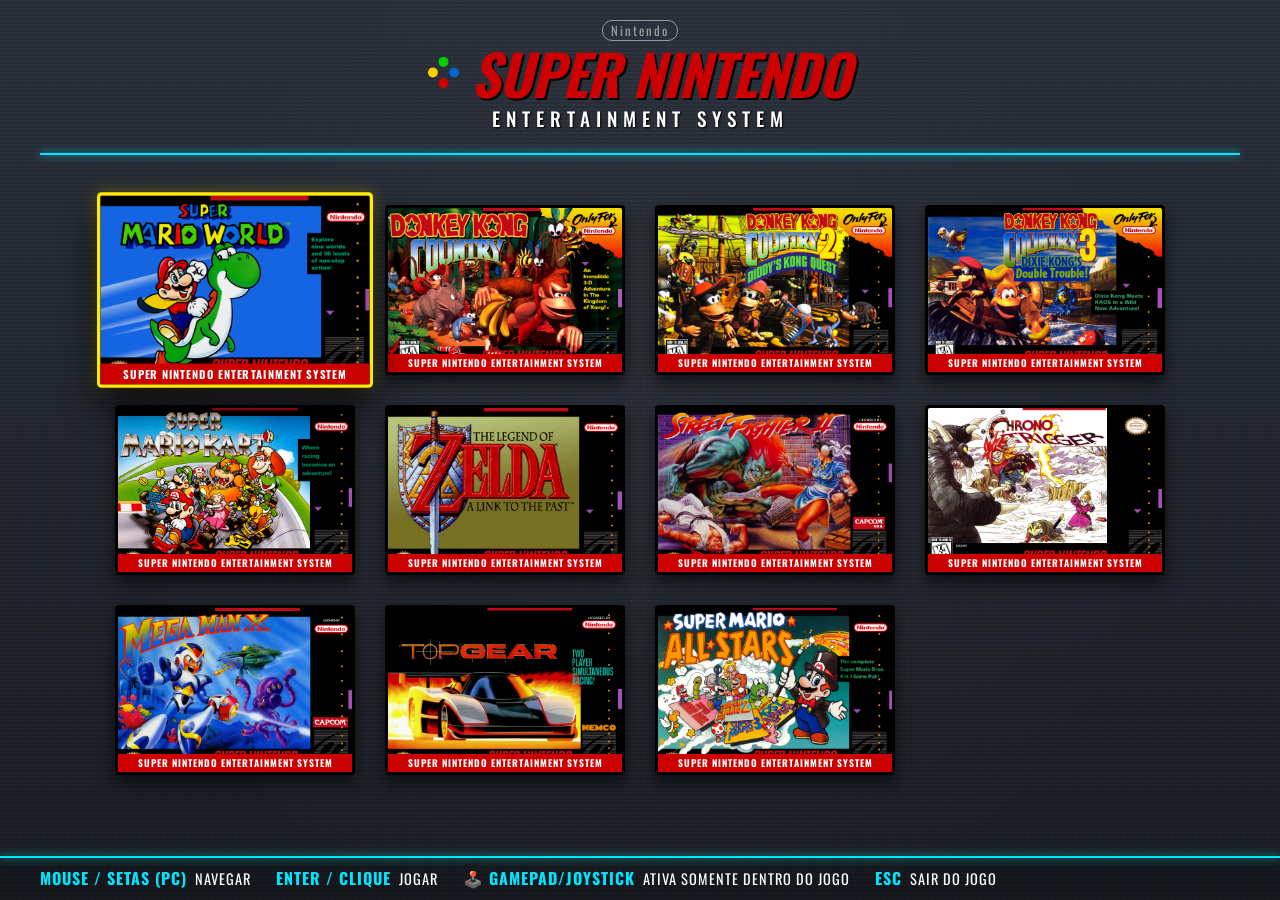
==== index.html @ e6d2308b "Emulador" ====
<!DOCTYPE html>
<html lang="pt-br">
<head>
    <meta charset="UTF-8">
    <meta name="viewport" content="width=device-width, initial-scale=1.0">
    <title>SNES Classic UI</title>
    <link rel="preconnect" href="https://fonts.googleapis.com">
    <link rel="preconnect" href="https://fonts.gstatic.com" crossorigin>
    <link href="https://fonts.googleapis.com/css2?family=Oswald:wght@400;500;700&display=swap" rel="stylesheet">
    <link rel="stylesheet" href="style.css">
</head>
<body>
    <div class="background-effects">
        <div class="scanlines"></div>
    </div>

    <header class="top-bar">
        <div class="logo-container">
            <span class="logo-nintendo">Nintendo</span>
            <div class="logo-main">
                <div class="logo-snes-dots">
                    <span class="dot green"></span>
                    <span class="dot blue"></span>
                    <span class="dot yellow"></span>
                    <span class="dot red"></span>
                </div>
                <h1>SUPER NINTENDO</h1>
            </div>
            <p class="logo-sub">ENTERTAINMENT SYSTEM</p>
        </div>
        <div class="divider-line"></div>
    </header>

    <main class="game-area">
        <div id="game-grid" class="game-grid"></div>
    </main>

    <footer class="bottom-bar">
        <div class="divider-line bottom-line"></div>
        <div class="controls-guide">
            <span><kbd>MOUSE / SETAS (PC)</kbd> NAVEGAR</span>
            <span><kbd>ENTER / CLIQUE</kbd> JOGAR</span>
            <span><kbd>🕹️ GAMEPAD/JOYSTICK</kbd> ATIVA SOMENTE DENTRO DO JOGO</span>
            <span><kbd>ESC</kbd> SAIR DO JOGO</span>
        </div>
    </footer>

    <div id="emulator-modal" class="hidden">
        <div style="width:100%;height:100%;max-width:100%">
            <div id="game"></div>
        </div>
    </div>

    <!-- EmulatorJS Scripts -->
    <script>
        EJS_player = '#game';
        EJS_core = 'snes';
        // EJS_gameUrl will be set dynamically in script.js
        EJS_pathtodata = 'https://cdn.emulatorjs.org/stable/data/';
        EJS_startOnLoaded = true; // Inicia o jogo direto, pulando o botão azul
    </script>
    <script src="https://cdn.emulatorjs.org/stable/data/loader.js"></script>
    
    <script src="script.js"></script>
</body>
</html>
---- style.css ----
:root {
    --bg-color-top: #2b313c;
    --bg-color-bottom: #1a1e24;
    --line-color: #00e5ff;
    --yellow-select: #ffea00;
    --red-snes: #cc0000;
    --text-color: #ffffff;
    --font-main: 'Oswald', sans-serif;
}

* {
    box-sizing: border-box;
    margin: 0;
    padding: 0;
}

body {
    background: linear-gradient(180deg, var(--bg-color-top) 0%, var(--bg-color-bottom) 100%);
    color: var(--text-color);
    font-family: var(--font-main);
    height: 100vh;
    overflow: hidden;
    display: flex;
    flex-direction: column;
}

body.hide-cursor {
    cursor: none;
}

.background-effects {
    position: absolute;
    top: 0; left: 0; right: 0; bottom: 0;
    pointer-events: none;
    z-index: -1;
    background: radial-gradient(circle at center, rgba(255,255,255,0.03) 0%, transparent 70%);
}

.scanlines {
    width: 100%;
    height: 100%;
    background: linear-gradient(rgba(18, 16, 16, 0) 50%, rgba(0, 0, 0, 0.1) 50%), linear-gradient(90deg, rgba(255, 0, 0, 0.03), rgba(0, 255, 0, 0.01), rgba(0, 0, 255, 0.03));
    background-size: 100% 4px, 6px 100%;
    z-index: 100;
    position: absolute;
    pointer-events: none;
}

/* Header & Logos */
.top-bar {
    padding: 20px 40px 10px;
    position: relative;
    text-align: center;
}

.logo-container {
    display: flex;
    flex-direction: column;
    align-items: center;
    justify-content: center;
    margin-bottom: 20px;
}

.logo-nintendo {
    font-size: 0.8rem;
    color: #999;
    letter-spacing: 2px;
    border: 1px solid #999;
    padding: 0px 8px;
    border-radius: 10px;
    margin-bottom: -10px;
    background: var(--bg-color-top);
    z-index: 2;
}

.logo-main {
    display: flex;
    align-items: center;
    gap: 15px;
}

.logo-snes-dots {
    display: grid;
    grid-template-columns: 10px 10px;
    grid-template-rows: 10px 10px;
    gap: 5px;
    transform: rotate(45deg);
}
.dot { border-radius: 50%; width: 10px; height: 10px; }
.dot.green { background: #00cc00; }
.dot.blue { background: #0066cc; }
.dot.yellow { background: #ffcc00; }
.dot.red { background: #cc0000; }

.logo-main h1 {
    font-size: 3.5rem;
    font-style: italic;
    color: var(--red-snes);
    font-weight: 700;
    letter-spacing: -1px;
    text-shadow: 2px 2px 0px #000;
}

.logo-sub {
    font-size: 1.2rem;
    letter-spacing: 6px;
    color: #fff;
    font-weight: 500;
    margin-top: -10px;
    text-shadow: 1px 1px 2px #000;
}

.divider-line {
    height: 2px;
    background: var(--line-color);
    box-shadow: 0 0 8px var(--line-color);
    width: 100%;
}

/* Game Area */
.game-area {
    flex-grow: 1;
    display: flex;
    align-items: flex-start;
    justify-content: center;
    padding: 0 50px;
    overflow-y: auto;
    overflow-x: hidden;
    /* Hide scrollbar */
    -ms-overflow-style: none;  
    scrollbar-width: none;  
}

.game-area::-webkit-scrollbar { 
    display: none; 
}

.game-grid {
    display: grid;
    grid-template-columns: repeat(auto-fit, 240px);
    justify-content: center;
    gap: 30px;
    width: 100%;
    max-width: 1600px;
    padding: 40px 20px 80px 20px;
}

/* Game Card */
.game-card {
    width: 240px;
    height: 170px;
    border: 3px solid transparent;
    border-radius: 4px;
    cursor: pointer;
    transition: transform 0.2s cubic-bezier(0.25, 1, 0.5, 1), border-color 0.2s;
    display: flex;
    flex-direction: column;
    position: relative;
    box-shadow: 0 8px 16px rgba(0,0,0,0.6);
    background: #000;
}

.game-card img {
    width: 100%;
    height: 100%;
    object-fit: cover;
    border-radius: 2px;
}

.game-card .snes-label {
    position: absolute;
    bottom: 0;
    left: 0;
    width: 100%;
    background: var(--red-snes);
    color: #fff;
    font-size: 0.6rem;
    font-weight: 700;
    text-align: center;
    padding: 2px 0;
    letter-spacing: 1px;
}

.game-card:hover, .game-card.active {
    transform: scale(1.15);
    border-color: var(--yellow-select);
    z-index: 10;
    box-shadow: 0 15px 30px rgba(0,0,0,0.8), 0 0 15px rgba(255, 234, 0, 0.3);
}

.game-card .game-title {
    display: none; 
}

/* Footer / Bottom Bar */
.bottom-bar {
    padding: 10px 40px;
    display: flex;
    justify-content: space-between;
    align-items: center;
    position: relative;
    font-size: 0.9rem;
    background: rgba(0,0,0,0.2);
    flex-wrap: wrap; /* Allows the clock to wrap if needed */
    gap: 15px;
}

.bottom-line {
    position: absolute;
    top: 0; left: 0; right: 0;
}

.controls-guide {
    display: flex;
    flex-wrap: wrap; /* Makes the buttons wrap on mobile */
    gap: 15px 25px;
    align-items: center;
    justify-content: center; /* Center them when they wrap */
}

.controls-guide span {
    display: flex;
    align-items: center;
    gap: 8px;
    letter-spacing: 1px;
}

.controls-guide kbd {
    color: var(--line-color);
    font-family: inherit;
    font-weight: 700;
    font-size: 1rem;
}

.time-display {
    font-size: 1.1rem;
    font-weight: 500;
    letter-spacing: 1px;
}

/* Emulator Modal Placeholder */
#emulator-modal {
    position: fixed;
    top: 0; left: 0; width: 100%; height: 100%;
    background: #000;
    z-index: 9999;
}
#emulator-modal.hidden {
    display: none;
}
.btn-close {
    position: absolute;
    top: 20px; right: 20px;
    padding: 10px 20px;
    background: #cc0000; color: white;
    border: 2px solid white; cursor: pointer;
    font-family: var(--font-main);
    z-index: 100;
}
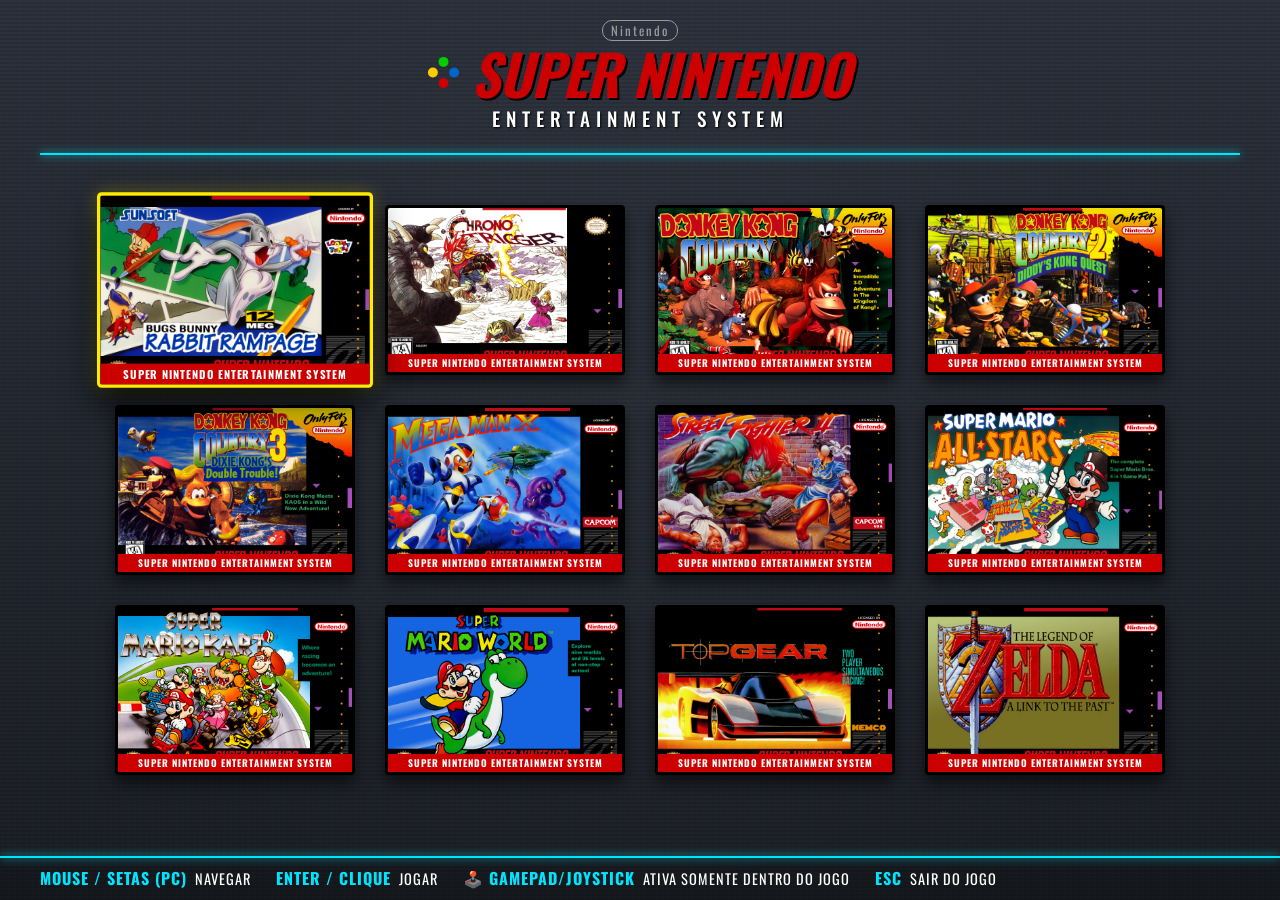
==== commit c9549955: "feat: Add favicon and update page title." ====
--- a/index.html
+++ b/index.html
@@ -3,7 +3,8 @@
 <head>
     <meta charset="UTF-8">
     <meta name="viewport" content="width=device-width, initial-scale=1.0">
-    <title>SNES Classic UI</title>
+    <title>SNES Nostalgia</title>
+    <link rel="icon" type="image/x-icon" href="favicon.ico">
     <link rel="preconnect" href="https://fonts.googleapis.com">
     <link rel="preconnect" href="https://fonts.gstatic.com" crossorigin>
     <link href="https://fonts.googleapis.com/css2?family=Oswald:wght@400;500;700&display=swap" rel="stylesheet">
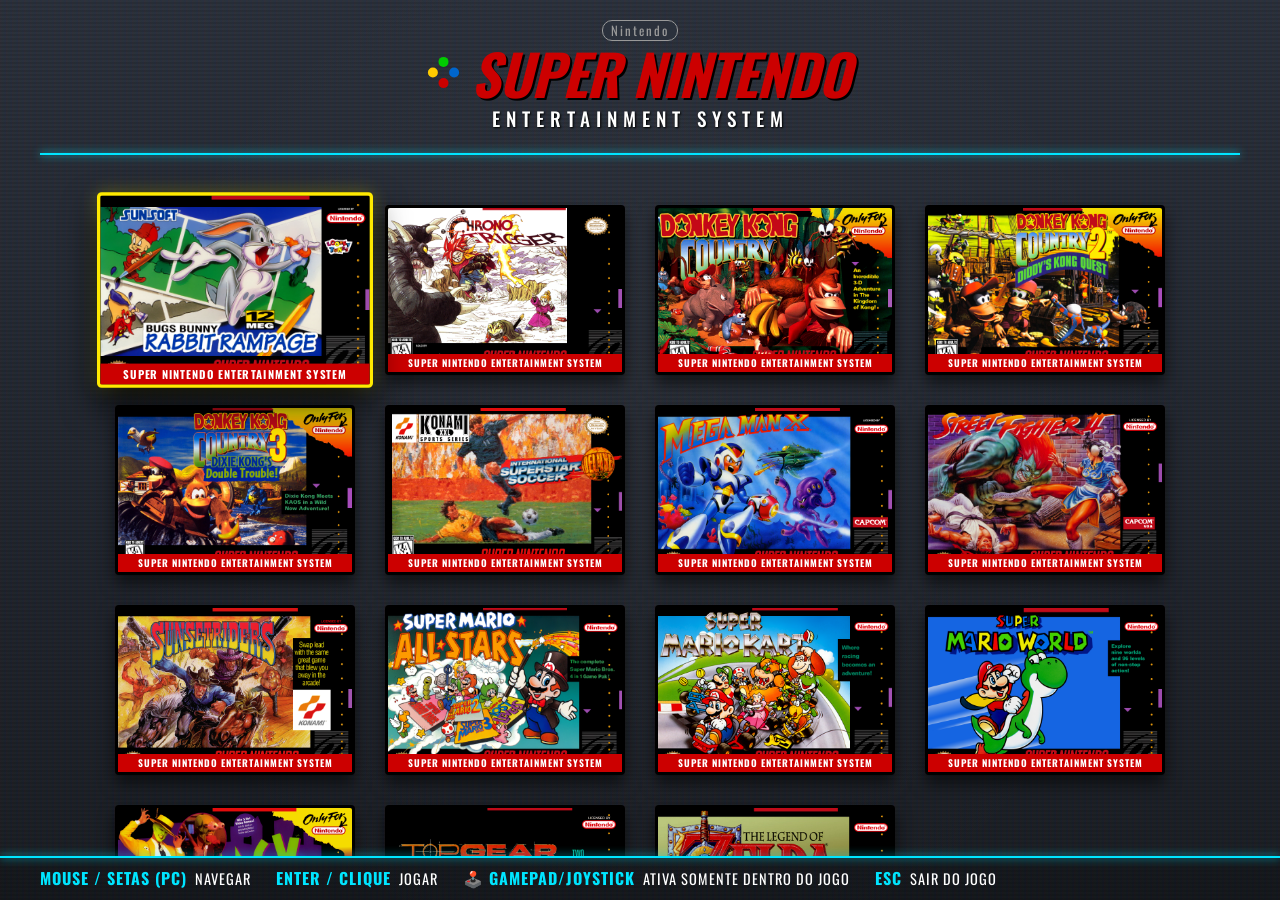
==== commit b1c452c4: "chore: add cache busting version parameter to stylesheet and script imports" ====
--- a/index.html
+++ b/index.html
@@ -8,7 +8,7 @@
     <link rel="preconnect" href="https://fonts.googleapis.com">
     <link rel="preconnect" href="https://fonts.gstatic.com" crossorigin>
     <link href="https://fonts.googleapis.com/css2?family=Oswald:wght@400;500;700&display=swap" rel="stylesheet">
-    <link rel="stylesheet" href="style.css">
+    <link rel="stylesheet" href="style.css?v=2">
 </head>
 <body>
     <div class="background-effects">
@@ -62,6 +62,6 @@
     </script>
     <script src="https://cdn.emulatorjs.org/stable/data/loader.js"></script>
     
-    <script src="script.js"></script>
+    <script src="script.js?v=2"></script>
 </body>
 </html>
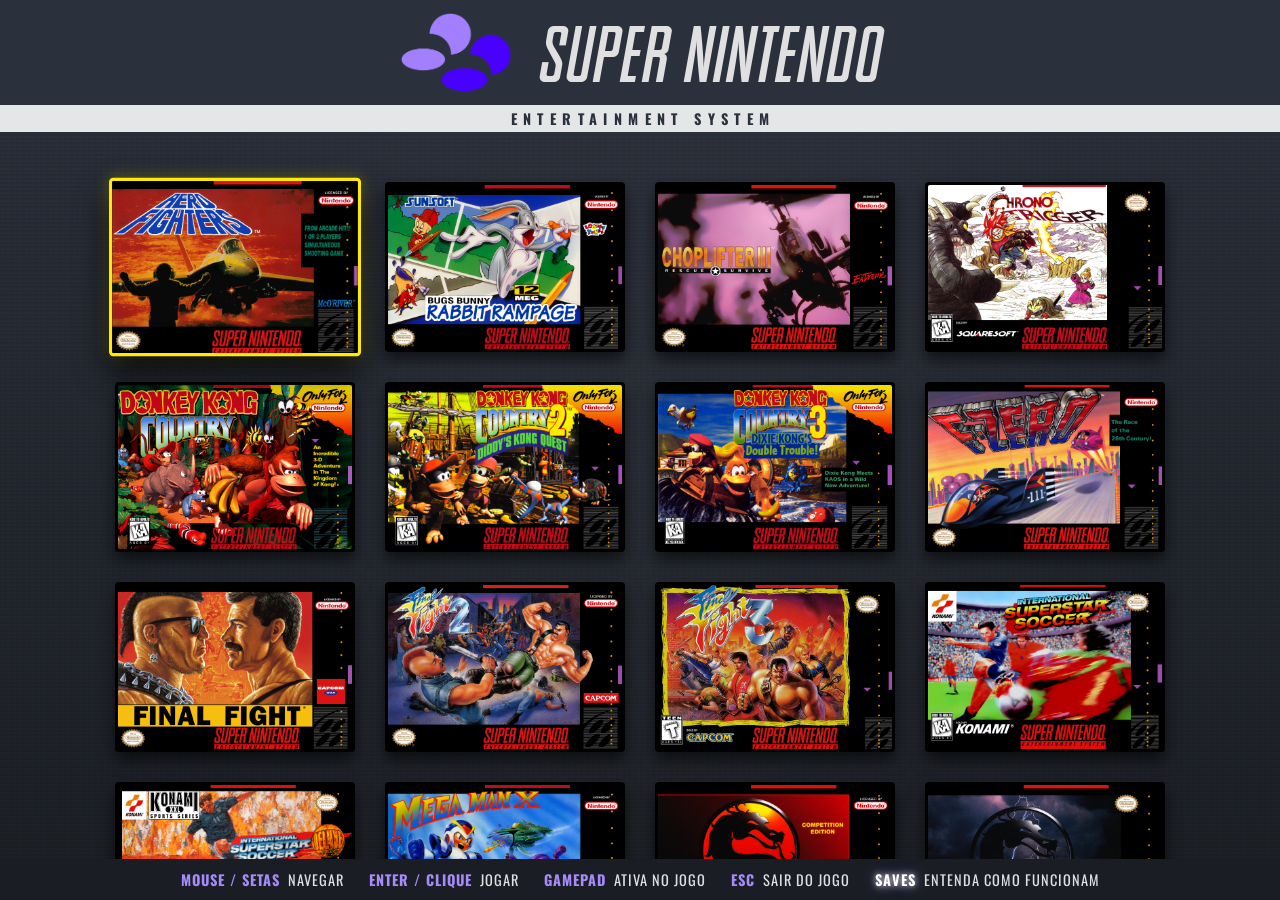
==== commit 0bff3784: "feat: Introduce new game ROMs, cover art, and a saves page, while updating the UI with a custom font" ====
--- a/index.html
+++ b/index.html
@@ -11,20 +11,13 @@
     <link rel="stylesheet" href="style.css?v=2">
 </head>
 <body>
-    <div class="background-effects">
-        <div class="scanlines"></div>
-    </div>
+    <div class="background-effects"></div>
+    <div class="scanlines"></div>
 
     <header class="top-bar">
         <div class="logo-container">
-            <span class="logo-nintendo">Nintendo</span>
             <div class="logo-main">
-                <div class="logo-snes-dots">
-                    <span class="dot green"></span>
-                    <span class="dot blue"></span>
-                    <span class="dot yellow"></span>
-                    <span class="dot red"></span>
-                </div>
+                <img src="assets/logo/snes.png" alt="SNES Logo" class="logo-snes-img">
                 <h1>SUPER NINTENDO</h1>
             </div>
             <p class="logo-sub">ENTERTAINMENT SYSTEM</p>
@@ -39,10 +32,13 @@
     <footer class="bottom-bar">
         <div class="divider-line bottom-line"></div>
         <div class="controls-guide">
-            <span><kbd>MOUSE / SETAS (PC)</kbd> NAVEGAR</span>
-            <span><kbd>ENTER / CLIQUE</kbd> JOGAR</span>
-            <span><kbd>🕹️ GAMEPAD/JOYSTICK</kbd> ATIVA SOMENTE DENTRO DO JOGO</span>
-            <span><kbd>ESC</kbd> SAIR DO JOGO</span>
+            <span><kbd class="key-yellow">MOUSE / SETAS</kbd> NAVEGAR</span>
+            <span><kbd class="key-green">ENTER / CLIQUE</kbd> JOGAR</span>
+            <span><kbd class="key-blue">GAMEPAD</kbd> ATIVA NO JOGO</span>
+            <span><kbd class="key-red">ESC</kbd> SAIR DO JOGO</span>
+            <a href="saves.html" style="text-decoration: none; color: inherit;">
+                <span style="cursor: pointer; transition: opacity 0.2s;" onmouseover="this.style.opacity=0.7" onmouseout="this.style.opacity=1"><kbd class="key-saves">SAVES</kbd> ENTENDA COMO FUNCIONAM</span>
+            </a>
         </div>
     </footer>
 
--- a/style.css
+++ b/style.css
@@ -1,11 +1,18 @@
 :root {
     --bg-color-top: #2b313c;
     --bg-color-bottom: #1a1e24;
-    --line-color: #00e5ff;
+    /* --line-color: #ffffff; */
     --yellow-select: #ffea00;
     --red-snes: #cc0000;
-    --text-color: #ffffff;
+    --text-color: #ffffffdc;
     --font-main: 'Oswald', sans-serif;
+}
+
+@font-face {
+    font-family: 'SnesItalic';
+    src: url('assets/font/SnesItalic.ttf') format('truetype');
+    font-weight: normal;
+    font-style: normal;
 }
 
 * {
@@ -15,7 +22,11 @@
 }
 
 body {
-    background: linear-gradient(180deg, var(--bg-color-top) 0%, var(--bg-color-bottom) 100%);
+    background: 
+        linear-gradient(rgba(18, 16, 16, 0) 50%, rgba(0, 0, 0, 0.06) 50%),
+        linear-gradient(90deg, rgba(255, 0, 0, 0.02), rgba(0, 255, 0, 0.007), rgba(0, 0, 255, 0.02)),
+        linear-gradient(180deg, var(--bg-color-top) 0%, var(--bg-color-bottom) 100%);
+    background-size: 100% 4px, 6px 100%, 100% 100%;
     color: var(--text-color);
     font-family: var(--font-main);
     height: 100vh;
@@ -30,27 +41,30 @@
 
 .background-effects {
     position: absolute;
-    top: 0; left: 0; right: 0; bottom: 0;
+    top: 0;
+    left: 0;
+    right: 0;
+    bottom: 0;
     pointer-events: none;
     z-index: -1;
-    background: radial-gradient(circle at center, rgba(255,255,255,0.03) 0%, transparent 70%);
+    background: radial-gradient(circle at center, rgba(255, 255, 255, 0.03) 0%, transparent 70%);
 }
 
 .scanlines {
-    width: 100%;
-    height: 100%;
-    background: linear-gradient(rgba(18, 16, 16, 0) 50%, rgba(0, 0, 0, 0.1) 50%), linear-gradient(90deg, rgba(255, 0, 0, 0.03), rgba(0, 255, 0, 0.01), rgba(0, 0, 255, 0.03));
-    background-size: 100% 4px, 6px 100%;
-    z-index: 100;
-    position: absolute;
-    pointer-events: none;
+    display: block;
 }
 
 /* Header & Logos */
 .top-bar {
-    padding: 20px 40px 10px;
+    padding: 5px 0px 0px;
     position: relative;
     text-align: center;
+    z-index: 5;
+    background: var(--bg-color-top);
+}
+
+.top-bar::after {
+    display: none;
 }
 
 .logo-container {
@@ -58,63 +72,55 @@
     flex-direction: column;
     align-items: center;
     justify-content: center;
-    margin-bottom: 20px;
-}
-
-.logo-nintendo {
-    font-size: 0.8rem;
-    color: #999;
+    margin-top: -8px;
+    margin-bottom: 0px;
+}
+
+.logo-main {
+    display: flex;
+    flex-direction: row;
+    align-items: center;
+    gap: 25px;
+    margin-top: 15px;
+    margin-bottom: -2px;
+}
+
+.logo-snes-img {
+    width: 110px;
+    height: auto;
+}
+
+.logo-main h1 {
+    font-size: 5rem;
+    font-family: 'SnesItalic', sans-serif;
+    color: #e0e0e0;
+    font-weight: normal;
     letter-spacing: 2px;
-    border: 1px solid #999;
-    padding: 0px 8px;
-    border-radius: 10px;
+    text-shadow: none;
+    line-height: 1;
+    margin-top: 10px;
     margin-bottom: -10px;
-    background: var(--bg-color-top);
-    z-index: 2;
-}
-
-.logo-main {
-    display: flex;
-    align-items: center;
-    gap: 15px;
-}
-
-.logo-snes-dots {
-    display: grid;
-    grid-template-columns: 10px 10px;
-    grid-template-rows: 10px 10px;
-    gap: 5px;
-    transform: rotate(45deg);
-}
-.dot { border-radius: 50%; width: 10px; height: 10px; }
-.dot.green { background: #00cc00; }
-.dot.blue { background: #0066cc; }
-.dot.yellow { background: #ffcc00; }
-.dot.red { background: #cc0000; }
-
-.logo-main h1 {
-    font-size: 3.5rem;
-    font-style: italic;
-    color: var(--red-snes);
+}
+
+.logo-sub {
+    font-size: 0.9rem;
+    letter-spacing: 0.4rem;
+    text-indent: 0.4rem;
+    /* Fazemos as letras pretas e o fundo branco... */
+    color: #000; 
+    background-color: #e0e0e0;
+    /* O "Screen" é a Mágica: pixels pretos viram 100% invisíveis na web, 'furando' a caixa branca */
+    mix-blend-mode: screen; 
     font-weight: 700;
-    letter-spacing: -1px;
-    text-shadow: 2px 2px 0px #000;
-}
-
-.logo-sub {
-    font-size: 1.2rem;
-    letter-spacing: 6px;
-    color: #fff;
-    font-weight: 500;
-    margin-top: -10px;
-    text-shadow: 1px 1px 2px #000;
+    margin-top: 15px; /* Espaçamento simétrico: igual ao padding do top-bar */
+    text-shadow: none;
+    padding: 3px;
+    width: 100%;
+    text-align: center;
 }
 
 .divider-line {
-    height: 2px;
-    background: var(--line-color);
-    box-shadow: 0 0 8px var(--line-color);
-    width: 100%;
+    display: none;
 }
 
 /* Game Area */
@@ -126,13 +132,14 @@
     padding: 0 50px;
     overflow-y: auto;
     overflow-x: hidden;
+    scroll-behavior: smooth;
     /* Hide scrollbar */
-    -ms-overflow-style: none;  
-    scrollbar-width: none;  
-}
-
-.game-area::-webkit-scrollbar { 
-    display: none; 
+    -ms-overflow-style: none;
+    scrollbar-width: none;
+}
+
+.game-area::-webkit-scrollbar {
+    display: none;
 }
 
 .game-grid {
@@ -142,7 +149,7 @@
     gap: 30px;
     width: 100%;
     max-width: 1600px;
-    padding: 40px 20px 80px 20px;
+    padding: 50px 20px 60px 20px;
 }
 
 /* Game Card */
@@ -156,7 +163,7 @@
     display: flex;
     flex-direction: column;
     position: relative;
-    box-shadow: 0 8px 16px rgba(0,0,0,0.6);
+    box-shadow: 0 8px 16px rgba(0, 0, 0, 0.6);
     background: #000;
 }
 
@@ -167,55 +174,53 @@
     border-radius: 2px;
 }
 
-.game-card .snes-label {
-    position: absolute;
-    bottom: 0;
-    left: 0;
-    width: 100%;
-    background: var(--red-snes);
-    color: #fff;
-    font-size: 0.6rem;
-    font-weight: 700;
-    text-align: center;
-    padding: 2px 0;
-    letter-spacing: 1px;
-}
-
-.game-card:hover, .game-card.active {
-    transform: scale(1.15);
+.game-card:hover,
+.game-card.active {
+    transform: scale(1.05);
     border-color: var(--yellow-select);
     z-index: 10;
-    box-shadow: 0 15px 30px rgba(0,0,0,0.8), 0 0 15px rgba(255, 234, 0, 0.3);
+    box-shadow: 0 15px 30px rgba(0, 0, 0, 0.8), 0 0 15px rgba(255, 234, 0, 0.3);
 }
 
 .game-card .game-title {
-    display: none; 
+    display: none;
 }
 
 /* Footer / Bottom Bar */
 .bottom-bar {
     padding: 10px 40px;
     display: flex;
-    justify-content: space-between;
+    justify-content: center;
     align-items: center;
     position: relative;
     font-size: 0.9rem;
-    background: rgba(0,0,0,0.2);
-    flex-wrap: wrap; /* Allows the clock to wrap if needed */
+    /* background: rgba(0, 0, 0, 0.2); */
+    background: var(--bg-color-bottom);
+    z-index: 20;
+    flex-wrap: wrap;
+    /* Allows the clock to wrap if needed */
     gap: 15px;
+}
+
+.bottom-bar::before {
+    display: none;
 }
 
 .bottom-line {
     position: absolute;
-    top: 0; left: 0; right: 0;
+    top: 0;
+    left: 0;
+    right: 0;
 }
 
 .controls-guide {
     display: flex;
-    flex-wrap: wrap; /* Makes the buttons wrap on mobile */
+    flex-wrap: wrap;
+    /* Makes the buttons wrap on mobile */
     gap: 15px 25px;
     align-items: center;
-    justify-content: center; /* Center them when they wrap */
+    justify-content: center;
+    /* Center them when they wrap */
 }
 
 .controls-guide span {
@@ -229,7 +234,23 @@
     color: var(--line-color);
     font-family: inherit;
     font-weight: 700;
-    font-size: 1rem;
+    font-size: inherit;
+}
+
+.key-yellow { color: #a78bfa !important; }
+.key-green { color: #a78bfa !important; }
+.key-blue { color: #a78bfa !important; }
+.key-red { color: #a78bfa !important; }
+
+.key-saves {
+    color: #fff !important;
+    text-shadow: 0 0 6px rgba(255, 255, 255, 0.8), 0 0 14px rgba(167, 139, 250, 0.6);
+    animation: glow-pulse 2s ease-in-out infinite;
+}
+
+@keyframes glow-pulse {
+    0%, 100% { text-shadow: 0 0 6px rgba(255, 255, 255, 0.8), 0 0 14px rgba(167, 139, 250, 0.6); }
+    50% { text-shadow: 0 0 10px rgba(255, 255, 255, 1), 0 0 22px rgba(167, 139, 250, 0.9); }
 }
 
 .time-display {
@@ -241,19 +262,109 @@
 /* Emulator Modal Placeholder */
 #emulator-modal {
     position: fixed;
-    top: 0; left: 0; width: 100%; height: 100%;
+    top: 0;
+    left: 0;
+    width: 100%;
+    height: 100%;
     background: #000;
     z-index: 9999;
 }
+
 #emulator-modal.hidden {
     display: none;
 }
+
 .btn-close {
     position: absolute;
-    top: 20px; right: 20px;
+    top: 20px;
+    right: 20px;
     padding: 10px 20px;
-    background: #cc0000; color: white;
-    border: 2px solid white; cursor: pointer;
+    background: #cc0000;
+    color: white;
+    border: 2px solid white;
+    cursor: pointer;
     font-family: var(--font-main);
     z-index: 100;
+}
+
+/* =========================================================
+   TUTORIAL SAVES PAGE STYLES
+   ========================================================= */
+
+.snes-link {
+    color: var(--grey-text);
+    text-decoration: none;
+    font-size: 0.65rem;
+    font-weight: 700;
+    font-family: var(--font-main);
+    letter-spacing: 1px;
+    padding: 8px 15px;
+    border: 1px solid var(--grey-text);
+    border-radius: 4px;
+    transition: all 0.2s ease;
+    display: inline-block;
+}
+
+.snes-link:hover {
+    color: #fff;
+    border-color: #fff;
+    background: rgba(255, 255, 255, 0.1);
+}
+
+.tutorial-wrapper {
+    flex: 1;
+    overflow-y: auto;
+    scroll-behavior: smooth;
+    padding: 40px 20px;
+}
+
+.tutorial-container {
+    max-width: 800px;
+    margin: 0 auto;
+    font-family: 'JetBrains Mono', monospace;
+}
+
+.tutorial-title {
+    color: #ffffff;
+    font-family: var(--font-main);
+    text-align: center;
+    font-size: 1.5rem;
+    margin-bottom: 20px;
+    letter-spacing: 1px;
+    line-height: 1.5;
+}
+
+.tutorial-intro {
+    color: var(--grey-text);
+    font-size: 1rem;
+    line-height: 1.6;
+    text-align: center;
+    margin-bottom: 40px;
+}
+
+.topic-card {
+    background: #1e1e1e;
+    border-left: 4px solid #a668d5;
+    padding: 25px;
+    border-radius: 6px;
+    margin-bottom: 25px;
+    box-shadow: 0 4px 15px rgba(0, 0, 0, 0.5);
+}
+
+.topic-card h2 {
+    color: #fff;
+    font-size: 1.2rem;
+    margin-bottom: 15px;
+    font-weight: 600;
+}
+
+.topic-card p {
+    color: #bbb;
+    line-height: 1.7;
+    margin-bottom: 12px;
+    font-size: 1rem;
+}
+
+.topic-card p:last-child {
+    margin-bottom: 0;
 }
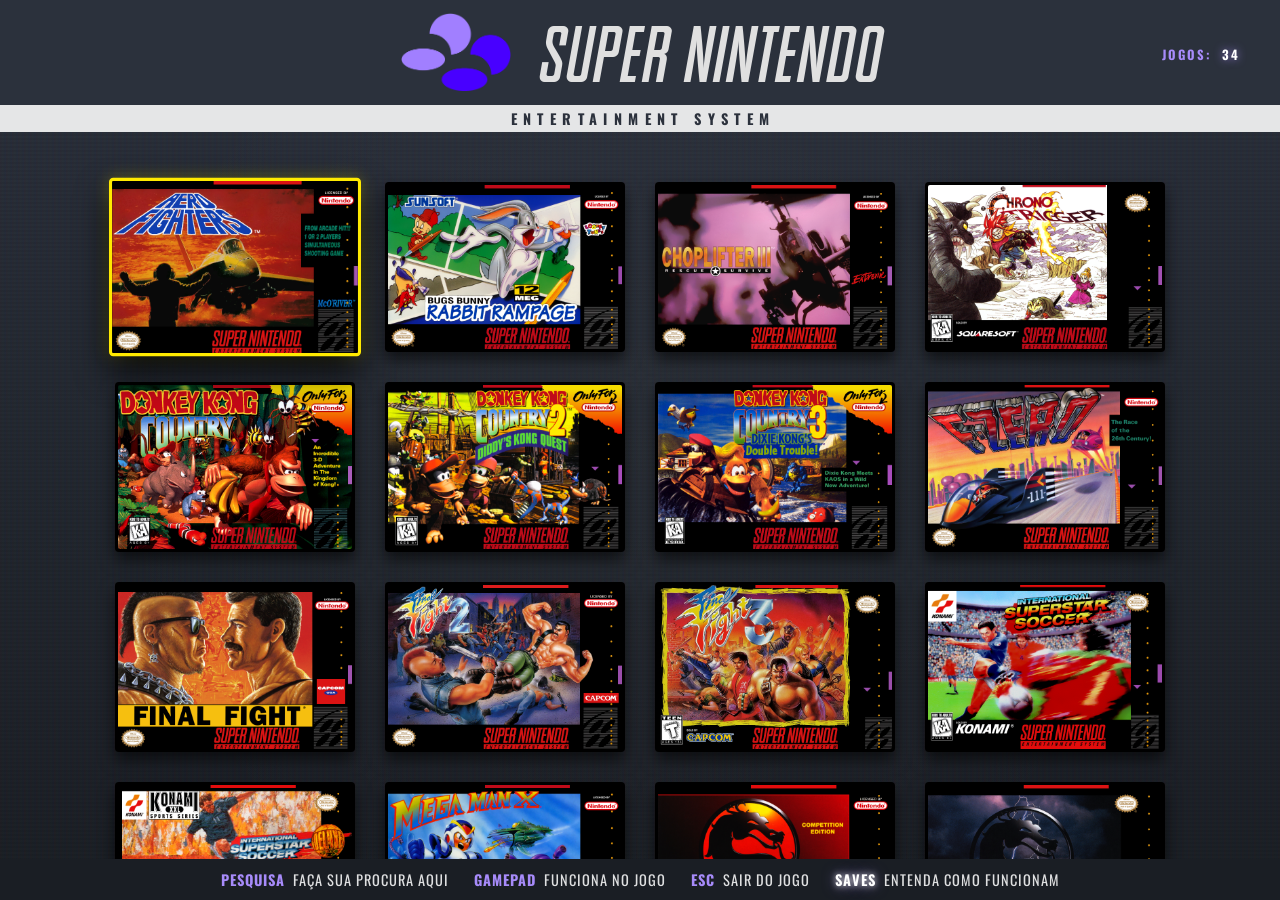
==== commit 65f0ab2a: "feat: add game search functionality and display total game count in header" ====
--- a/index.html
+++ b/index.html
@@ -3,7 +3,7 @@
 <head>
     <meta charset="UTF-8">
     <meta name="viewport" content="width=device-width, initial-scale=1.0">
-    <title>SNES Nostalgia</title>
+    <title>SNESTALGIA</title>
     <link rel="icon" type="image/x-icon" href="favicon.ico">
     <link rel="preconnect" href="https://fonts.googleapis.com">
     <link rel="preconnect" href="https://fonts.gstatic.com" crossorigin>
@@ -22,6 +22,9 @@
             </div>
             <p class="logo-sub">ENTERTAINMENT SYSTEM</p>
         </div>
+        <div class="system-stats">
+            <span>JOGOS: <span id="game-count">0</span></span>
+        </div>
         <div class="divider-line"></div>
     </header>
 
@@ -31,15 +34,21 @@
 
     <footer class="bottom-bar">
         <div class="divider-line bottom-line"></div>
-        <div class="controls-guide">
-            <span><kbd class="key-yellow">MOUSE / SETAS</kbd> NAVEGAR</span>
-            <span><kbd class="key-green">ENTER / CLIQUE</kbd> JOGAR</span>
-            <span><kbd class="key-blue">GAMEPAD</kbd> ATIVA NO JOGO</span>
+        <div id="controls-content" class="controls-guide">
+            <!-- <span><kbd class="key-yellow">MOUSE / SETAS</kbd> NAVEGAR</span> -->
+            <span id="search-trigger">
+                <kbd class="key-blue">PESQUISA</kbd>
+                <span id="search-text-hint">FAÇA SUA PROCURA AQUI</span>
+                <input type="text" id="footer-search-input" class="hidden" placeholder="DIGITE O NOME... ESC PARA CANCELAR." autocomplete="off">
+            </span>
+            <!-- <span><kbd class="key-green">ENTER / CLIQUE</kbd> JOGAR</span> -->
+            <span><kbd class="key-blue">GAMEPAD</kbd> FUNCIONA NO JOGO</span>
             <span><kbd class="key-red">ESC</kbd> SAIR DO JOGO</span>
             <a href="saves.html" style="text-decoration: none; color: inherit;">
                 <span style="cursor: pointer; transition: opacity 0.2s;" onmouseover="this.style.opacity=0.7" onmouseout="this.style.opacity=1"><kbd class="key-saves">SAVES</kbd> ENTENDA COMO FUNCIONAM</span>
             </a>
         </div>
+
     </footer>
 
     <div id="emulator-modal" class="hidden">
--- a/style.css
+++ b/style.css
@@ -118,8 +118,26 @@
     width: 100%;
     text-align: center;
 }
-
-.divider-line {
+ 
+ .system-stats {
+    position: absolute;
+    top: 45px;
+    right: 40px;
+    font-size: 0.8rem;
+    font-weight: 700;
+    color: #a78bfa;
+    letter-spacing: 2px;
+    text-transform: uppercase;
+    z-index: 10;
+}
+
+#game-count {
+    color: #fff;
+    margin-left: 5px;
+    text-shadow: 0 0 8px rgba(167, 139, 250, 0.8);
+}
+
+ .divider-line {
     display: none;
 }
 
@@ -137,8 +155,45 @@
     -ms-overflow-style: none;
     scrollbar-width: none;
 }
-
-.game-area::-webkit-scrollbar {
+ 
+.hidden {
+    display: none !important;
+}
+
+/* Localized Footer Search */
+#footer-search-input {
+    background: transparent;
+    border: none;
+    color: white;
+    font-family: inherit;
+    font-size: 0.9rem;
+    outline: none;
+    letter-spacing: 1px;
+    width: 250px;
+    text-transform: uppercase;
+    padding: 0 5px;
+    margin-left: 10px;
+}
+
+#footer-search-input:focus {
+    width: 250px;
+}
+
+#footer-search-input::placeholder {
+    color: rgba(255, 255, 255, 0.3);
+}
+
+/* Hover effect for interactive elements */
+#search-trigger {
+    cursor: pointer;
+    transition: opacity 0.2s;
+}
+
+#search-trigger:hover {
+    opacity: 0.7;
+}
+
+ .game-area::-webkit-scrollbar {
     display: none;
 }
 
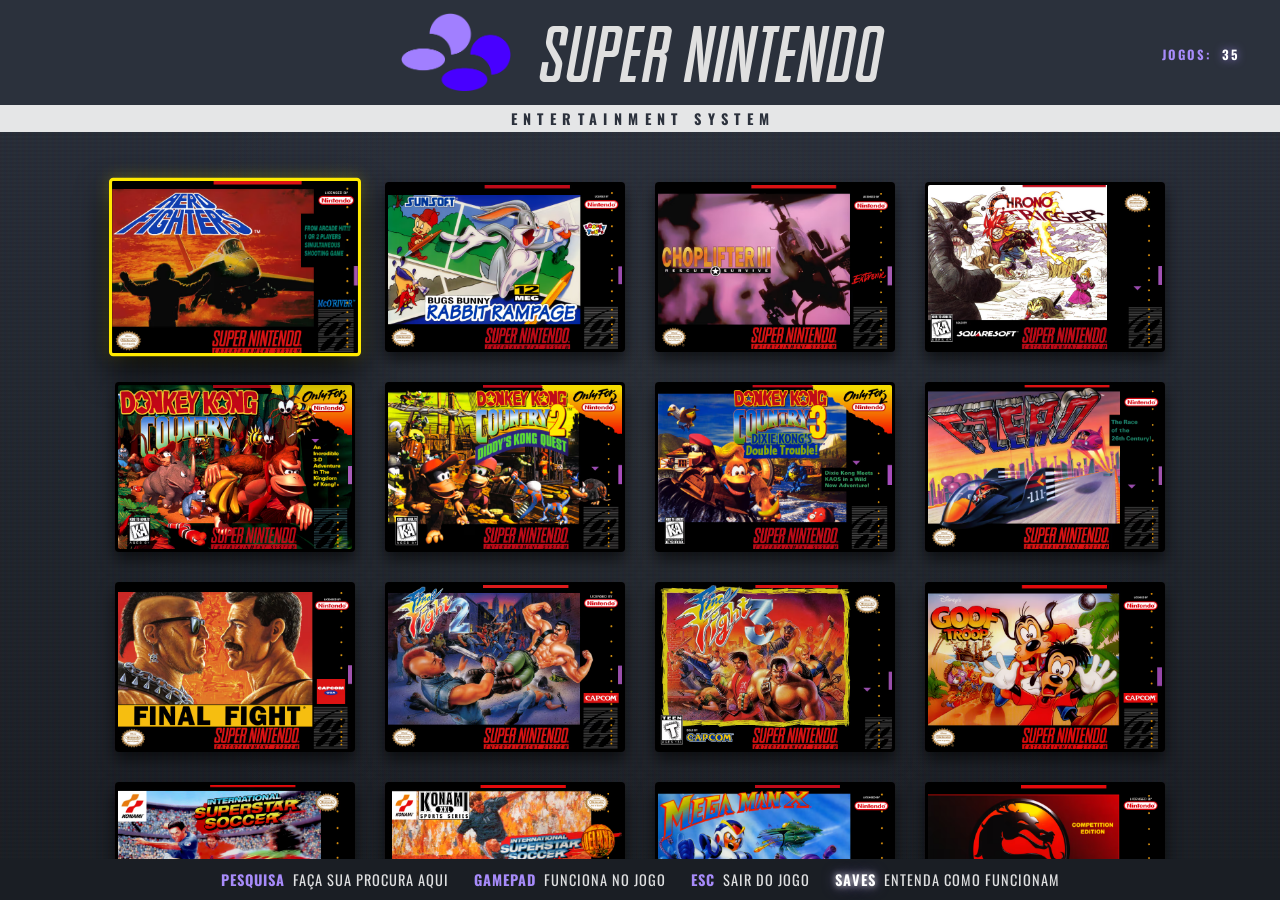
==== commit b17904e7: "feat: add exit confirmation dialog and update site titles and save documentation" ====
--- a/index.html
+++ b/index.html
@@ -3,7 +3,7 @@
 <head>
     <meta charset="UTF-8">
     <meta name="viewport" content="width=device-width, initial-scale=1.0">
-    <title>SNESTALGIA</title>
+    <title>SUPER NINTENDO</title>
     <link rel="icon" type="image/x-icon" href="favicon.ico">
     <link rel="preconnect" href="https://fonts.googleapis.com">
     <link rel="preconnect" href="https://fonts.gstatic.com" crossorigin>
